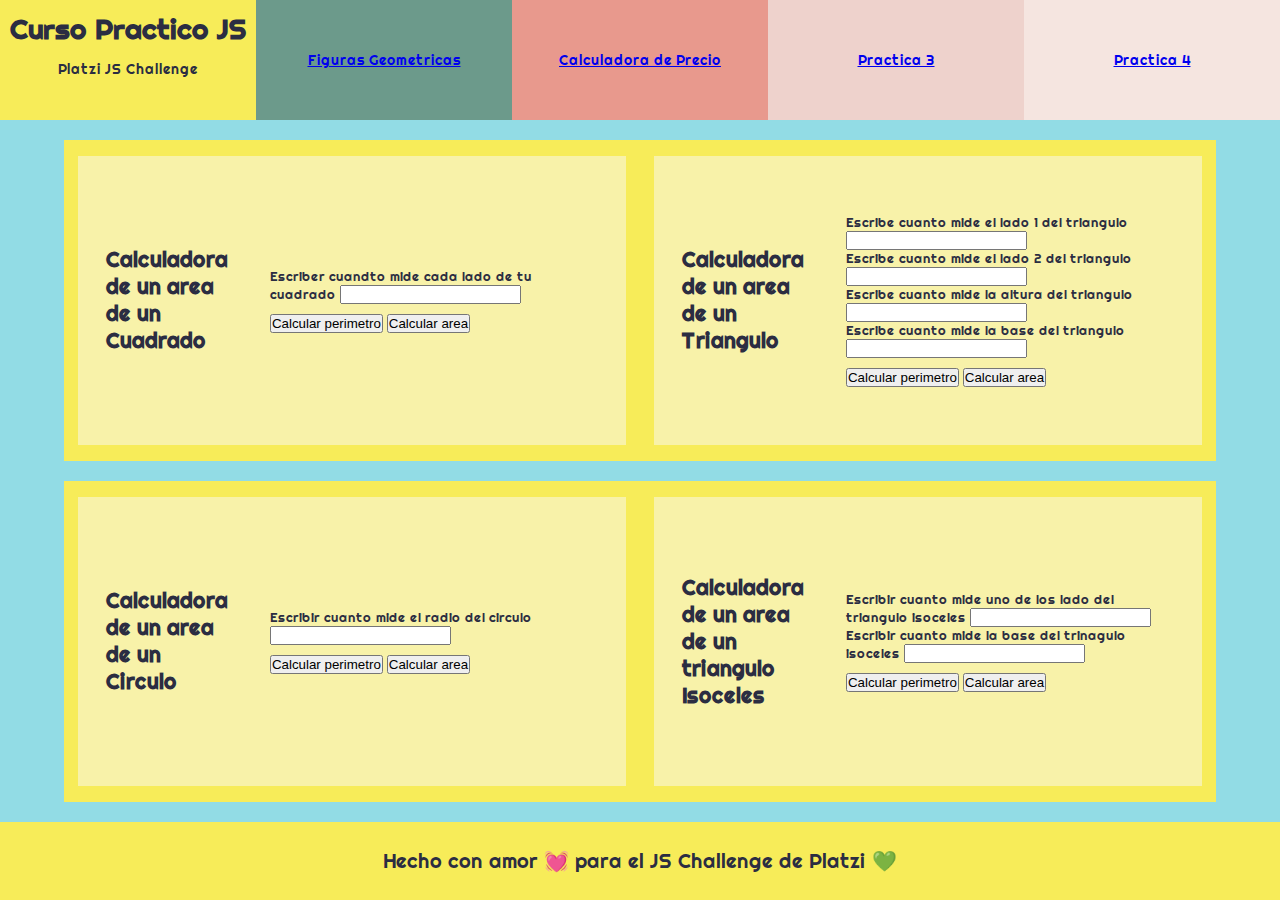
==== ProyectoFinal/index.html @ 5679e248 "Montando la estructura de toda la pagina con las 4 practicas" ====
<!DOCTYPE html>
<html lang="en">
<head>
    <meta charset="UTF-8">
    <meta http-equiv="X-UA-Compatible" content="IE=edge">
    <meta name="viewport" content="width=device-width, initial-scale=1.0">
    <link href="https://fonts.googleapis.com/css2?family=Righteous&display=swap" rel="stylesheet">
    <link rel="stylesheet" href="./style.css">
    <title>Curso Practico JS</title>
</head>
<body>
    <header class="header">
        
        <ul class="Menu">
            <li class="MenuT menut2" >
                <h1 >Curso Practico JS</h1>
                <p >Platzi JS Challenge </p>
            </li>
            <li class="MenuT t1" > <a href="/practica1_Calculadora_de_Area_y_Perimetro/figuras.html">Figuras Geometricas</a>  </li>
            <li class="MenuT t2" ><a href="/practica2_Calculadora_de_precios/CalculadoraPrecio.html">Calculadora de Precio</a>  </li>
            <li class="MenuT t3"><a href="/practica3/practica3.html">Practica 3</a> </li>
            <li class="MenuT t4"><a href="/practica4/practica4.html">Practica 4</a> </li>
        </ul>
    </header>

    <main class="main"> 
        <script src="./figuras.js"></script>
        <section class="section">
            <section class="se1">
                <section class="se1-b1">
                    <h2>Calculadora de un area de un Cuadrado</h2>
                    <form class="form" action="">
                        <div>
                            <label for="InputCuadrado">Escriber cuandto mide cada lado de tu cuadrado</label>
                            <input id="InputCuadrado" type="number">
                        </div> 
                        <div class="calcular">   
                            <button type="button" onclick="calcularPerimetroCuadrado()">Calcular perimetro</button>
                            <button type="button" onclick="calcularAreaCuadrado()">Calcular area</button>
                        </div>   
                    </form>
                </section>

                <section class="se1-b2">
                    <h2>Calculadora de un area de un Triangulo</h2>
                    <form  class="form" action="">
                        <div>
                            <label for="InputLado1">Escribe cuanto mide el lado 1 del triangulo</label>
                            <input id="InputLado1" type="number">
                        </div>
                        <div>  
                            <label for="InputLado2">Escribe cuanto mide el lado 2 del triangulo</label>
                            <input id="InputLado2" type="number">
                        </div>
                        <div>         
                            <label for="InputLadoh">Escribe cuanto mide la altura del triangulo</label>
                            <input id="InputLadoh" type="number">
                        </div>
                        <div>
                            <label for="InputLadob">Escribe cuanto mide la base del triangulo</label>
                            <input id="InputLadob" type="number">
                        </div>
                        <div class="calcular">
                            <button type="button" onclick="calcularPerimetroTriangulo()">Calcular perimetro</button>
                            <button type="button" onclick="calcularAreaTriangulo()">Calcular area</button>
                        </div>

                    </form>
                </section>
            </section>    
            <section class="se2">
                <section class="se2-b1">
                    <h2>Calculadora de un area de un Circulo</h2>
                    <form class="form" action="">
                        <div>
                            <label for="InputR">Escribir cuanto mide el radio del circulo</label>
                            <input id="InputR" type="number">
                        </div>
                        <div class="calcular">
                            <button type="button" onclick="calcularPerimetroCirculo()">Calcular perimetro</button>
                            <button type="button" onclick="calcularAreaCirculo()">Calcular area</button>
                        </div>        
                    </form>
                </section>
                <section class="se2-b1">
                    <h2>Calculadora de un area de un triangulo Isoceles</h2>
                    <form class="form" action="">
                        <div>
                            <label for="InputA">Escribir cuanto mide uno de los lado del triangulo isoceles</label>
                            <input id="InputA" type="number">
                        </div>
                        <div>    
                            <label for="InputBa">Escribir cuanto mide la base del trinagulo isoceles</label>
                            <input id="InputBa" type="number">
                        </div>
                        <div class="calcular">
                            <button type="button" onclick="calcularPerimetroCuadrado()">Calcular perimetro</button>
                            <button type="button" onclick="calcularAreaCuadrado()">Calcular area</button>
                        </div>        
                    </form>
                </section>
            </section>
        </section>
        
    </main>
    <footer class="footer">
        <div >
           <p> Hecho con amor &#128147 para el JS Challenge de Platzi &#128154</p>
        </div>

    </footer>
    
</main>
</html>
---- ProyectoFinal/style.css ----
*{
    margin: 0;
    padding: 0;
    box-sizing: border-box;   
}
html{
    font-family: 'Righteous', cursive;
    font-size: 62.5%;
}
body{
    display: flex;
    height: 100vh;
    flex-direction: column;
    font-size: 1.4rem;
    color: #2B2D42;
    
}
.header{
    outline: 1px solid red;
    height: 12rem;   
}
.Menu{
    display: flex;
}
.MenuT{
   list-style: none;
   flex:1;
   /* outline: 1px solid cyan; */
   text-align: center;
   line-height: 12rem;    
   transition: flex 0.5s;
   ; 
}
.MenuT:hover{
flex:1.2;  
 }
.menut2{
    line-height:3rem;
    background-color:#F7EC59;  
}
.menut2:hover{
    flex:1;  
     }
.menut2 h1{
    margin-top: 0.5em;
    color: #2B2D42;
}
.menut2 p{
    color: #2B2D42;
    margin-top: 1rem;
    margin-left: 2rem;
    margin-right: 2rem;
}
.t1{
    background-color: #6C9A8B;
}
.t2{
    background-color: #E8998D;
}
.t3{
    background-color: #EED2CC;
}
.t4{
    background-color: #F5E5E0;
}


.main{
    display: flex;
    height: inherit;
    justify-content: space-around;
    flex-direction: column;
    align-items:center;
    background-color: #92DCE5;   
}

.section{
    display: flex;
    flex-direction: column;
    width: 100%;
    height: 100%;
    justify-content: space-around;
    align-items: center;
}
.se1{
  display: flex;
  height: 50%;
  width: 90%;
  background-color: #F7EC59;
  margin: 2rem 0rem 1rem 0rem; 
  justify-content: space-around;   
  align-items: center;
}

.se1-b1{
    height: 90%;
    width: 47.5%;
    background-color: #F8F2A9;
    display: flex;
    align-items: center;
    flex-direction: row;
    justify-content: space-around;
}
.se1-b1 h2{
    width: 20%;
}


.se1-b2{
    height: 90%;
    width: 47.5%;
    background-color: #F8F2A9;
    display: flex;
    align-items: center;
    flex-direction: row;
    justify-content: space-around;
}

.form{
    height: 100%;
    width: 60%;
    display: flex;
    flex-direction: column;
    justify-content: center;
    text-align: left;
    margin-left: rem;
    font-size: 1.3rem;
}

.se1-b2 h2{
        width: 20%;
 }

 .calcular{
     margin-top: 1rem;

    
 }

.se2{
    height: 50%;
    width: 90%;
    background-color: #F7EC59;
    margin: 1rem 0rem 2rem 0rem;
    justify-content: space-around;   
    align-items: center;
    display: flex;
    
}

.se2-b1{
    height: 90%;
    width: 47.5%;
    background-color: #F8F2A9;
    display: flex;
    align-items: center;
    flex-direction: row;
    justify-content: space-around;
}



.se2-b1 h2{
    width: 20%;
}

.calcular{
 margin-top: 1rem;

}







.footer{
    background-color: #F7EC59;
    display: flex;
    height: 10rem;
    width: 100%;
    margin-top: auto;
    flex-direction: column;
    justify-content: center;
    align-items: center;
}

.footer div{
   font-size: 2rem; 
}
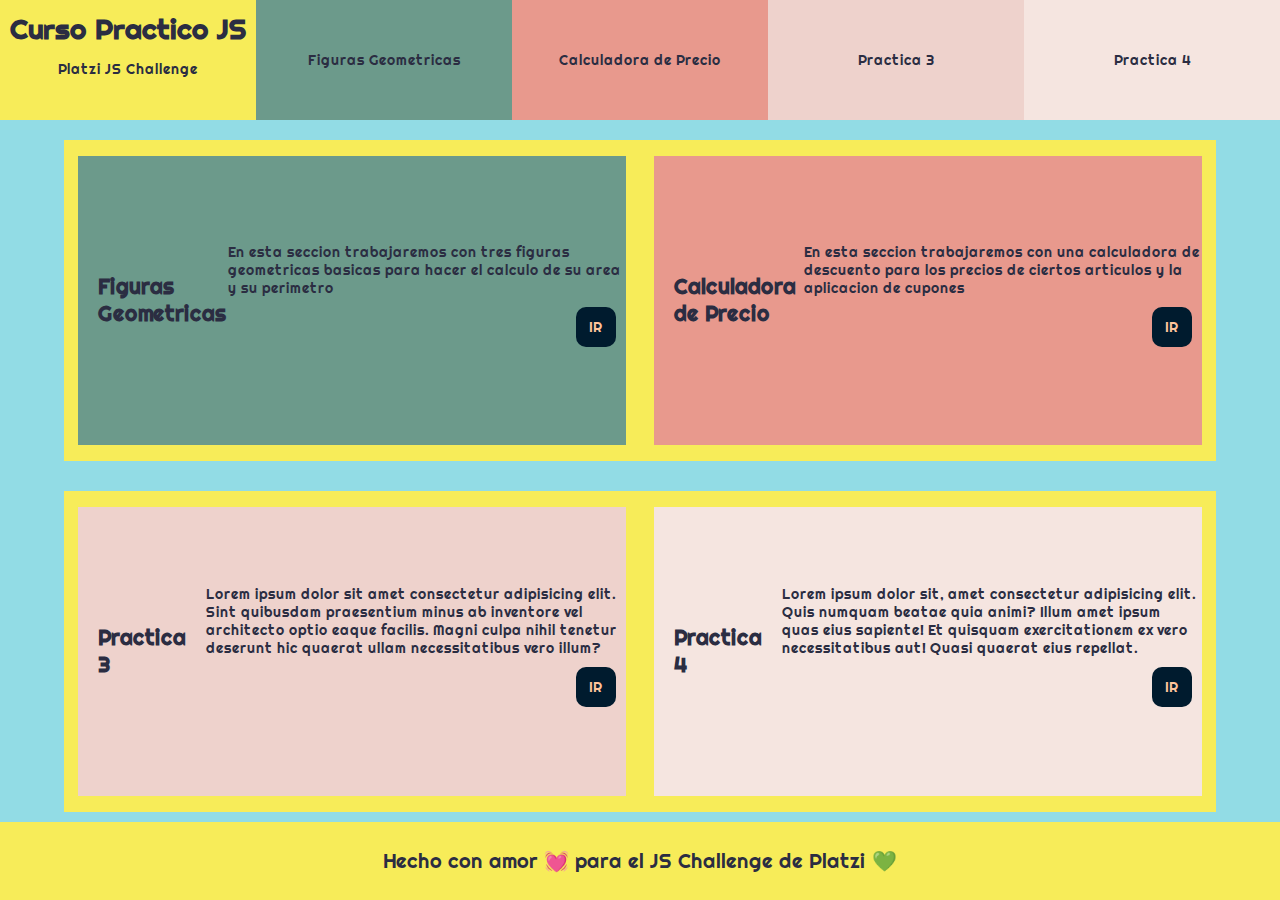
==== commit 73d9af4c: "Arreglos esteticos y funcionales de la pagina. Terminado reto 1 y parte del 2" ====
--- a/ProyectoFinal/index.html
+++ b/ProyectoFinal/index.html
@@ -26,80 +26,61 @@
     <main class="main"> 
         <script src="./figuras.js"></script>
         <section class="section">
+
             <section class="se1">
                 <section class="se1-b1">
-                    <h2>Calculadora de un area de un Cuadrado</h2>
-                    <form class="form" action="">
+                    <h2>Figuras Geometricas</h2>
+                    <div class="cardPractice">
                         <div>
-                            <label for="InputCuadrado">Escriber cuandto mide cada lado de tu cuadrado</label>
-                            <input id="InputCuadrado" type="number">
+                                <p>En esta seccion trabajaremos con tres figuras geometricas basicas para hacer el calculo de su area y su perimetro</p>   
                         </div> 
-                        <div class="calcular">   
-                            <button type="button" onclick="calcularPerimetroCuadrado()">Calcular perimetro</button>
-                            <button type="button" onclick="calcularAreaCuadrado()">Calcular area</button>
+                        <div class="se1-buttom">   
+                            <a  class="se1-buttom-1" href="/practica1_Calculadora_de_Area_y_Perimetro/figuras.html">IR</a>
                         </div>   
-                    </form>
+                    </div>
                 </section>
 
                 <section class="se1-b2">
-                    <h2>Calculadora de un area de un Triangulo</h2>
-                    <form  class="form" action="">
+                    <h2>Calculadora de Precio</h2>
+                    <div class="cardPractice">
+                        <div class="cardPractice-1">
+                                <p>En esta seccion trabajaremos con una calculadora de descuento para los precios de ciertos articulos y la aplicacion de cupones</p>
+                        </div> 
+                        <div class="se1-buttom">   
+                            <a class="se1-buttom-1" href="/practica2_Calculadora_de_precios/CalculadoraPrecio.html">IR</a>
+                        </div>   
+                    </div>
+                </section>
+
+            </section>
+
+            <section class="se1">
+
+                <section class="se1-b3">
+                    <h2>Practica 3</h2>
+                    <div class="cardPractice">
                         <div>
-                            <label for="InputLado1">Escribe cuanto mide el lado 1 del triangulo</label>
-                            <input id="InputLado1" type="number">
-                        </div>
-                        <div>  
-                            <label for="InputLado2">Escribe cuanto mide el lado 2 del triangulo</label>
-                            <input id="InputLado2" type="number">
-                        </div>
-                        <div>         
-                            <label for="InputLadoh">Escribe cuanto mide la altura del triangulo</label>
-                            <input id="InputLadoh" type="number">
-                        </div>
+                                <p>Lorem ipsum dolor sit amet consectetur adipisicing elit. Sint quibusdam praesentium minus ab inventore vel architecto optio eaque facilis. Magni culpa nihil tenetur deserunt hic quaerat ullam necessitatibus vero illum?</p>
+                        </div> 
+                        <div class="se1-buttom">   
+                            <a class="se1-buttom-1" href="/practica3/practica3.html">IR</a>
+                        </div>   
+                    </div>
+                </section>
+
+                <section class="se1-b4">
+                    <h2>Practica 4</h2>
+                    <div class="cardPractice">
                         <div>
-                            <label for="InputLadob">Escribe cuanto mide la base del triangulo</label>
-                            <input id="InputLadob" type="number">
-                        </div>
-                        <div class="calcular">
-                            <button type="button" onclick="calcularPerimetroTriangulo()">Calcular perimetro</button>
-                            <button type="button" onclick="calcularAreaTriangulo()">Calcular area</button>
-                        </div>
-
-                    </form>
-                </section>
-            </section>    
-            <section class="se2">
-                <section class="se2-b1">
-                    <h2>Calculadora de un area de un Circulo</h2>
-                    <form class="form" action="">
-                        <div>
-                            <label for="InputR">Escribir cuanto mide el radio del circulo</label>
-                            <input id="InputR" type="number">
-                        </div>
-                        <div class="calcular">
-                            <button type="button" onclick="calcularPerimetroCirculo()">Calcular perimetro</button>
-                            <button type="button" onclick="calcularAreaCirculo()">Calcular area</button>
-                        </div>        
-                    </form>
-                </section>
-                <section class="se2-b1">
-                    <h2>Calculadora de un area de un triangulo Isoceles</h2>
-                    <form class="form" action="">
-                        <div>
-                            <label for="InputA">Escribir cuanto mide uno de los lado del triangulo isoceles</label>
-                            <input id="InputA" type="number">
-                        </div>
-                        <div>    
-                            <label for="InputBa">Escribir cuanto mide la base del trinagulo isoceles</label>
-                            <input id="InputBa" type="number">
-                        </div>
-                        <div class="calcular">
-                            <button type="button" onclick="calcularPerimetroCuadrado()">Calcular perimetro</button>
-                            <button type="button" onclick="calcularAreaCuadrado()">Calcular area</button>
-                        </div>        
-                    </form>
+                                <p>Lorem ipsum dolor sit, amet consectetur adipisicing elit. Quis numquam beatae quia animi? Illum amet ipsum quas eius sapiente! Et quisquam exercitationem ex vero necessitatibus aut! Quasi quaerat eius repellat.</p>
+                        </div> 
+                        <div class="se1-buttom">   
+                            <a class="se1-buttom-1" href="/practica4/practica4.html">IR</a>
+                        </div>   
+                    </div>
                 </section>
             </section>
+
         </section>
         
     </main>
--- a/ProyectoFinal/style.css
+++ b/ProyectoFinal/style.css
@@ -21,6 +21,7 @@
 }
 .Menu{
     display: flex;
+    text-decoration: none;
 }
 .MenuT{
    list-style: none;
@@ -29,7 +30,7 @@
    text-align: center;
    line-height: 12rem;    
    transition: flex 0.5s;
-   ; 
+   text-decoration: none;
 }
 .MenuT:hover{
 flex:1.2;  
@@ -50,18 +51,39 @@
     margin-top: 1rem;
     margin-left: 2rem;
     margin-right: 2rem;
+    text-decoration: none;
 }
 .t1{
     background-color: #6C9A8B;
+    text-decoration: none;
+}
+.t1 a{
+    text-decoration: none;
+    color: #2B2D42;
 }
 .t2{
     background-color: #E8998D;
+    text-decoration: none;
+}
+.t2 a{
+    text-decoration: none;
+    color: #2B2D42;
 }
 .t3{
     background-color: #EED2CC;
+    text-decoration: none;
+}
+.t3 a{
+    text-decoration: none;
+    color: #2B2D42;
 }
 .t4{
     background-color: #F5E5E0;
+    text-decoration: none;
+}
+.t4 a{
+    text-decoration: none;
+    color: #2B2D42;
 }
 
 
@@ -95,41 +117,55 @@
 .se1-b1{
     height: 90%;
     width: 47.5%;
-    background-color: #F8F2A9;
-    display: flex;
-    align-items: center;
-    flex-direction: row;
-    justify-content: space-around;
-}
-.se1-b1 h2{
-    width: 20%;
-}
-
-
-.se1-b2{
-    height: 90%;
-    width: 47.5%;
-    background-color: #F8F2A9;
-    display: flex;
-    align-items: center;
-    flex-direction: row;
-    justify-content: space-around;
-}
-
-.form{
-    height: 100%;
-    width: 60%;
-    display: flex;
-    flex-direction: column;
+    background-color: #6C9A8B;
+    display: flex;
+    align-items: center;
+    flex-direction: row;
+    justify-content: space-around;
+}
+
+.se1 h2{
+        width: 20%;
+        margin: 2rem;
+ }
+
+ .se1-buttom {
+     /* outline: 1px rebeccapurple solid; */
+     justify-content: flex-end;
+     align-items:baseline;
+
+ }
+
+.se1-buttom-1  {
+    display: flex;
+    border-radius: 1rem;
+    text-decoration: none;
+    background-color: #001B2E;
+    width: 4rem;
+    height: 4rem;
     justify-content: center;
-    text-align: left;
-    margin-left: rem;
-    font-size: 1.3rem;
-}
-
-.se1-b2 h2{
-        width: 20%;
- }
+    align-items: center;
+    margin: 1rem;
+}
+
+.se1-buttom  a {
+    text-decoration: none;
+    color:#FFC49B;
+
+}
+
+.cardPractice{
+    /* outline: 1px red solid; */
+    display:flex;
+    flex-direction:column;
+    height: 70%;
+    justify-content: center;
+    align-items: flex-end;
+}
+
+
+
+
 
  .calcular{
      margin-top: 1rem;
@@ -148,15 +184,36 @@
     
 }
 
-.se2-b1{
-    height: 90%;
-    width: 47.5%;
-    background-color: #F8F2A9;
-    display: flex;
-    align-items: center;
-    flex-direction: row;
-    justify-content: space-around;
-}
+.se1-b2{
+    height: 90%;
+    width: 47.5%;
+    background-color: #E8998D;
+    display: flex;
+    align-items: center;
+    flex-direction: row;
+    justify-content: space-around;
+}
+
+.se1-b3{
+    height: 90%;
+    width: 47.5%;
+    background-color: #EED2CC;
+    display: flex;
+    align-items: center;
+    flex-direction: row;
+    justify-content: space-around;
+}
+
+.se1-b4{
+    height: 90%;
+    width: 47.5%;
+    background-color: #F5E5E0;
+    display: flex;
+    align-items: center;
+    flex-direction: row;
+    justify-content: space-around;
+}
+
 
 
 
